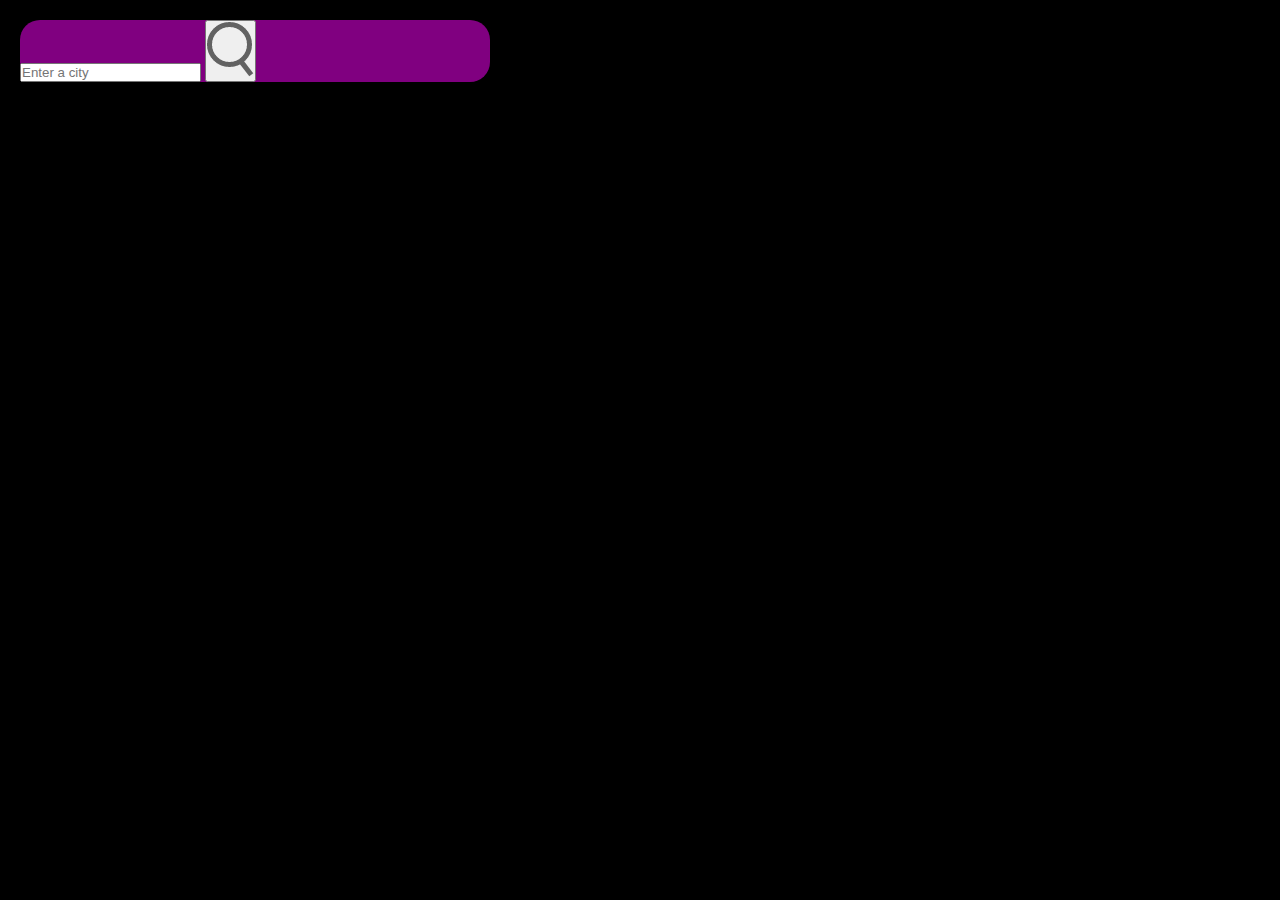
==== weather project.html @ de220bc8 "Initial commit" ====
<!DOCTYPE html>
<html lang="en">
<head>
    <meta charset="UTF-8">
    <meta name="viewport" content="width=device-width, initial-scale=1.0">
    <title>Document</title>
    <link rel="stylesheet" href="weather project.css">
</head>
<body>
    <div class="card">
        <div class="search">
            <input type="text" placeholder="Enter a city" spellcheck="true">
            <button><img src="images/search.png" alt=""></button>
        </div>
    </div>
</body>
<script src="weather project.js"></script>
</html>
---- weather project.css ----
*{
    margin: 0;
    padding: 0;
    font-family: "poppins",sans-serif;
    box-sizing: border-box;
}

body{
    background-color:black ;
}
.card{
    width: 90%;
    max-width: 470px;
    background:purple;
    color: white;
    margin:20px;
    border-radius: 20px;
}

/* input{
    color: red;
} */
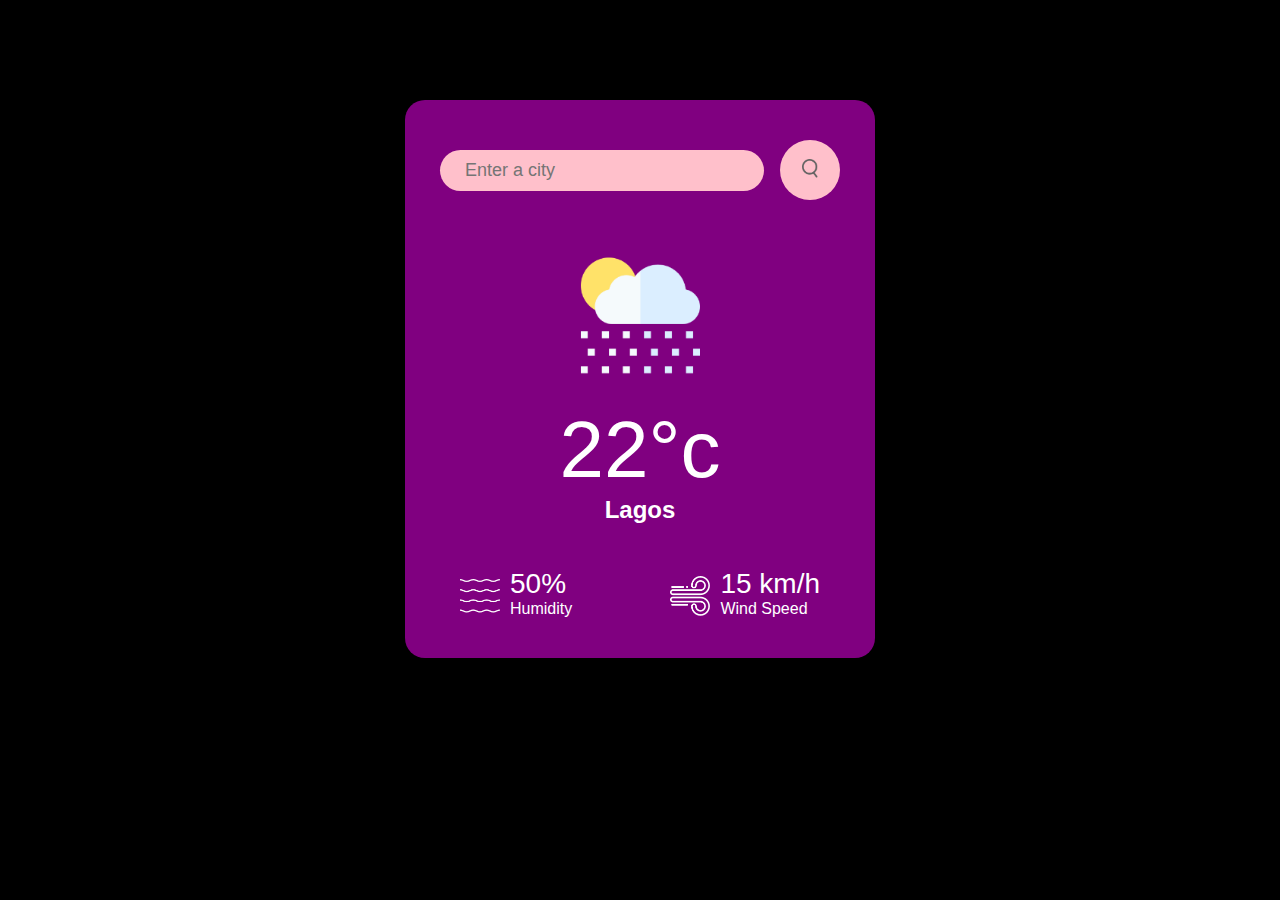
==== commit f0869364: "changes to layout" ====
--- a/weather project.html
+++ b/weather project.html
@@ -12,6 +12,28 @@
             <input type="text" placeholder="Enter a city" spellcheck="true">
             <button><img src="images/search.png" alt=""></button>
         </div>
+        <div class="weather">
+            <img src="images/rain.png" class="weather-icon">
+            <h1 class="temp">22°c</h1>
+            <h2 class="city">Lagos</h2>
+            <div class="details">
+                <div class="col">
+                    <img src="images/humidity.png" alt="">
+                    <div class="rel">
+                        <p class="humidity"> 50%</p>
+                        <p>Humidity</p>
+                    </div>
+                </div>
+            
+            <div class="col">
+                    <img src="images/wind.png" alt="">
+                    <div class="rel">
+                        <p class="wind"> 15 km/h</p>
+                        <p>Wind Speed</p>
+                    </div>
+                </div>
+            </div>
+        </div>
     </div>
 </body>
 <script src="weather project.js"></script>
--- a/weather project.css
+++ b/weather project.css
@@ -13,10 +13,86 @@
     max-width: 470px;
     background:purple;
     color: white;
-    margin:20px;
+    margin:100px auto 0;
     border-radius: 20px;
+    padding: 40px 35px ;
+    text-align: center;
 }
 
+.search{
+    width: 100%;
+    display: flex;
+    align-items: center;
+    justify-content: space-between;
+}
+
+.search input{
+    border: 0;
+    outline: 0;
+    background: pink;
+    color: black;
+    padding: 10px 25px;
+    border-radius: 30px;
+    flex: 1;
+    margin-right: 16px;
+    font-size: 18px;
+}
+
+.search button{
+    border: 0;
+    outline: 0;
+    background: pink;
+    border-radius: 50%;
+    width: 60px;
+    height: 60px;
+    cursor: pointer;
+}
+
+.search button img{
+    width: 16px;
+}
+
+.weather-icon{
+    width: 170px;
+    margin-top: 30px;
+}
+
+.weather h1{
+    font-size: 80px;
+    font-weight: 500;
+}
+.wetaher h2{
+    font-size: 45px;
+    font-weight: 400;
+    margin-top: -10px;
+}
+
+.details{
+    display: flex;
+    align-items: center;
+    justify-content: space-between;
+    padding: 0 20px;
+    margin-top: 50px;
+}
+.col{
+    display: flex;
+    align-items: center;
+    text-align: left;
+}
+.col img{
+    width: 40px;
+    margin-right: 10px;
+
+}
+
+.humidity,.wind{
+    font-size: 28px;
+    margin-top: -6px;
+}
+
+/* .rel{
+    font-size: 25px;
+} */
 /* input{
     color: red;
 } */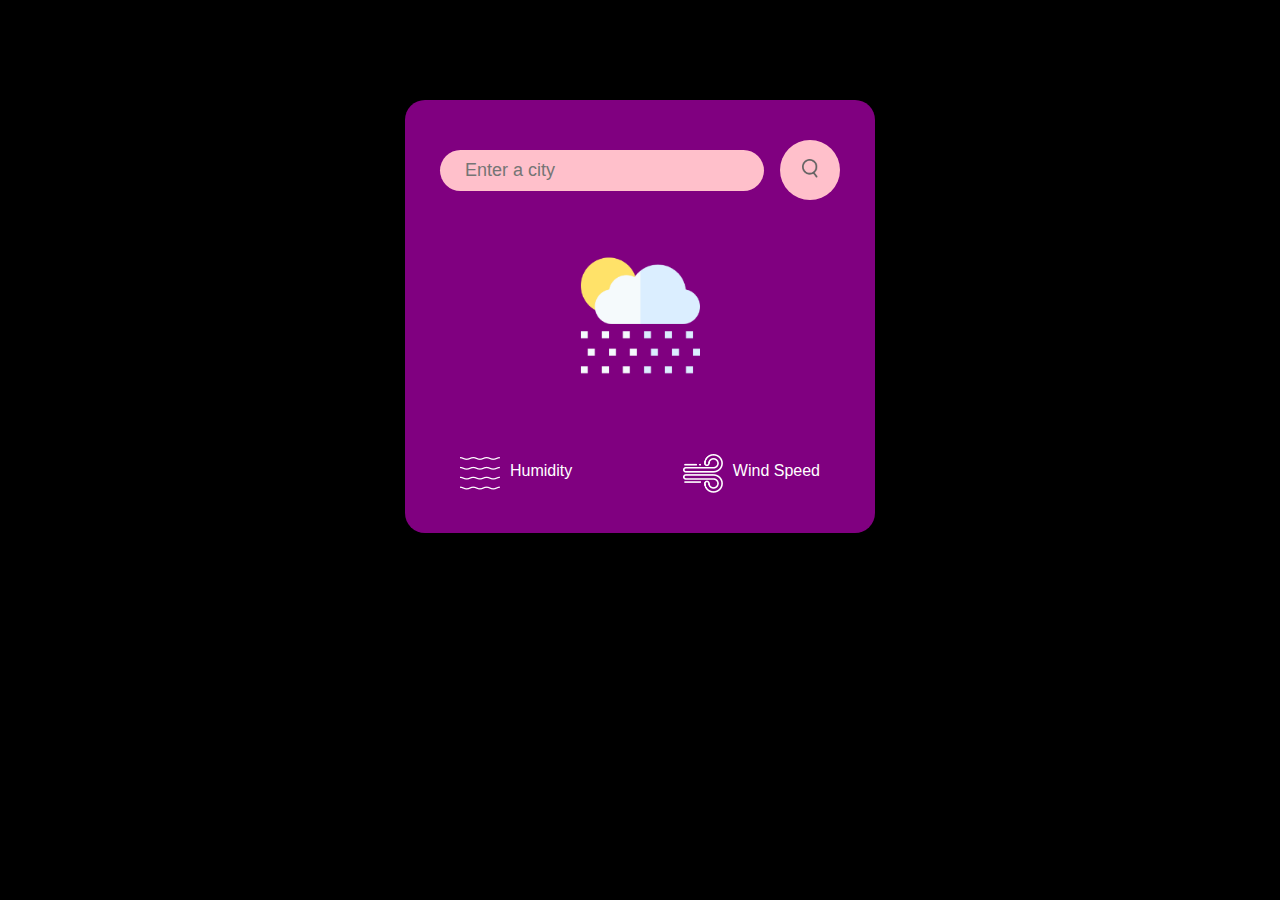
==== commit b803b10d: "kk" ====
--- a/weather project.html
+++ b/weather project.html
@@ -9,18 +9,18 @@
 <body>
     <div class="card">
         <div class="search">
-            <input type="text" placeholder="Enter a city" spellcheck="true">
-            <button><img src="images/search.png" alt=""></button>
+            <input type="text" class="sea" placeholder="Enter a city" spellcheck="true">
+            <button class="button"><img src="images/search.png" alt=""></button>
         </div>
         <div class="weather">
             <img src="images/rain.png" class="weather-icon">
-            <h1 class="temp">22°c</h1>
-            <h2 class="city">Lagos</h2>
+            <h1 class="temp"></h1>
+            <h2 class="city"></h2>
             <div class="details">
                 <div class="col">
                     <img src="images/humidity.png" alt="">
                     <div class="rel">
-                        <p class="humidity"> 50%</p>
+                        <p class="humidity"> </p>
                         <p>Humidity</p>
                     </div>
                 </div>
@@ -28,7 +28,7 @@
             <div class="col">
                     <img src="images/wind.png" alt="">
                     <div class="rel">
-                        <p class="wind"> 15 km/h</p>
+                        <p class="wind"> </p>
                         <p>Wind Speed</p>
                     </div>
                 </div>
@@ -36,5 +36,7 @@
         </div>
     </div>
 </body>
-<script src="weather project.js"></script>
+<script src="weather project.js">
+   
+</script>
 </html>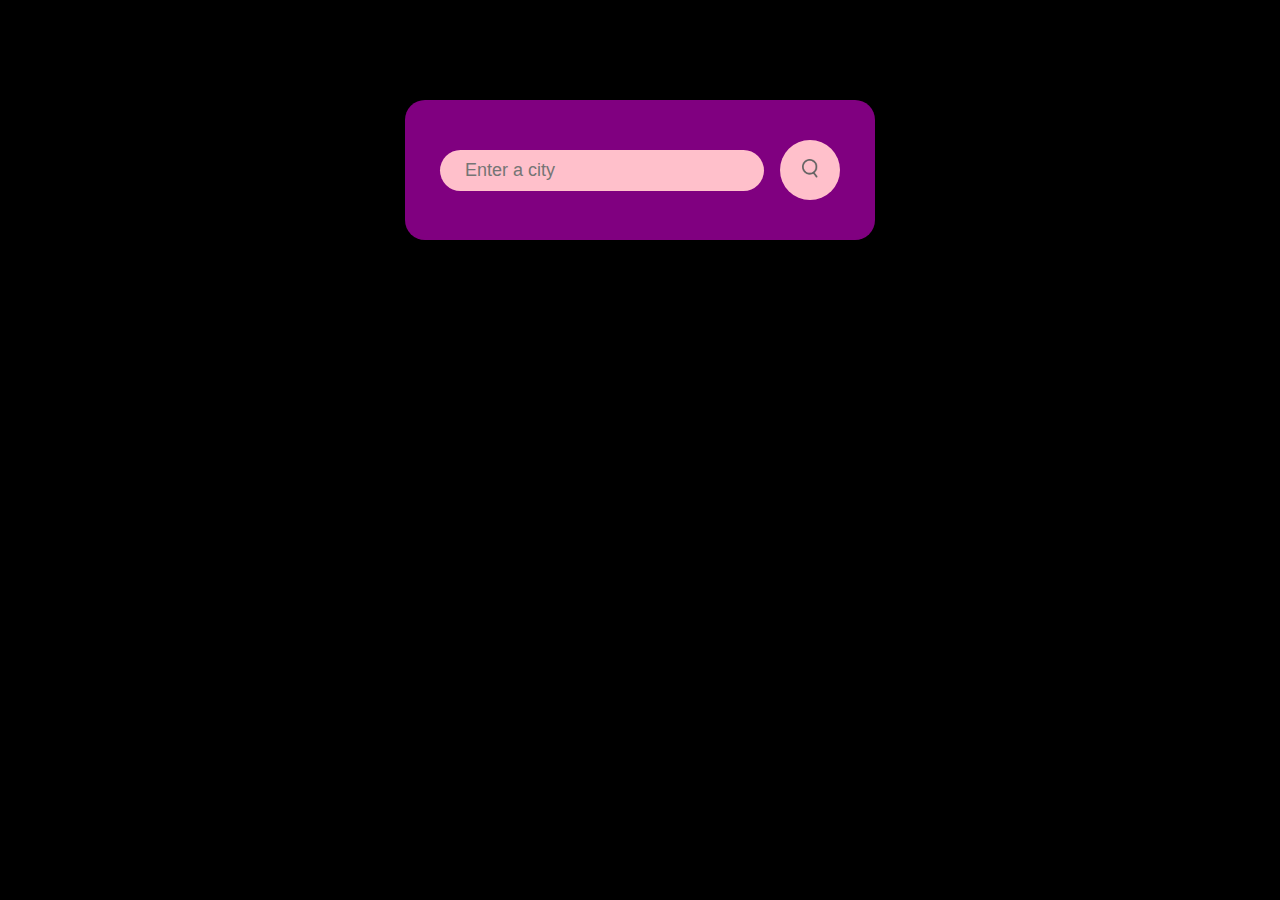
==== commit 206cdbb6: "k" ====
--- a/weather project.html
+++ b/weather project.html
@@ -12,13 +12,17 @@
             <input type="text" class="sea" placeholder="Enter a city" spellcheck="true">
             <button class="button"><img src="images/search.png" alt=""></button>
         </div>
+        <div class="error">
+            <p>Invalid city name</p>
+
+        </div>
         <div class="weather">
             <img src="images/rain.png" class="weather-icon">
             <h1 class="temp"></h1>
             <h2 class="city"></h2>
             <div class="details">
                 <div class="col">
-                    <img src="images/humidity.png" alt="">
+                    <img src="images/humidity.png" class="weather-icon" alt="">
                     <div class="rel">
                         <p class="humidity"> </p>
                         <p>Humidity</p>
--- a/weather project.css
+++ b/weather project.css
@@ -90,6 +90,16 @@
     margin-top: -6px;
 }
 
+.weather{
+    display: none;
+}
+.error{
+    text-align: left;
+    margin-left: 10px;
+    font-size: 14px;
+    margin-top: 10px;
+    display: none;
+}
 /* .rel{
     font-size: 25px;
 } */
